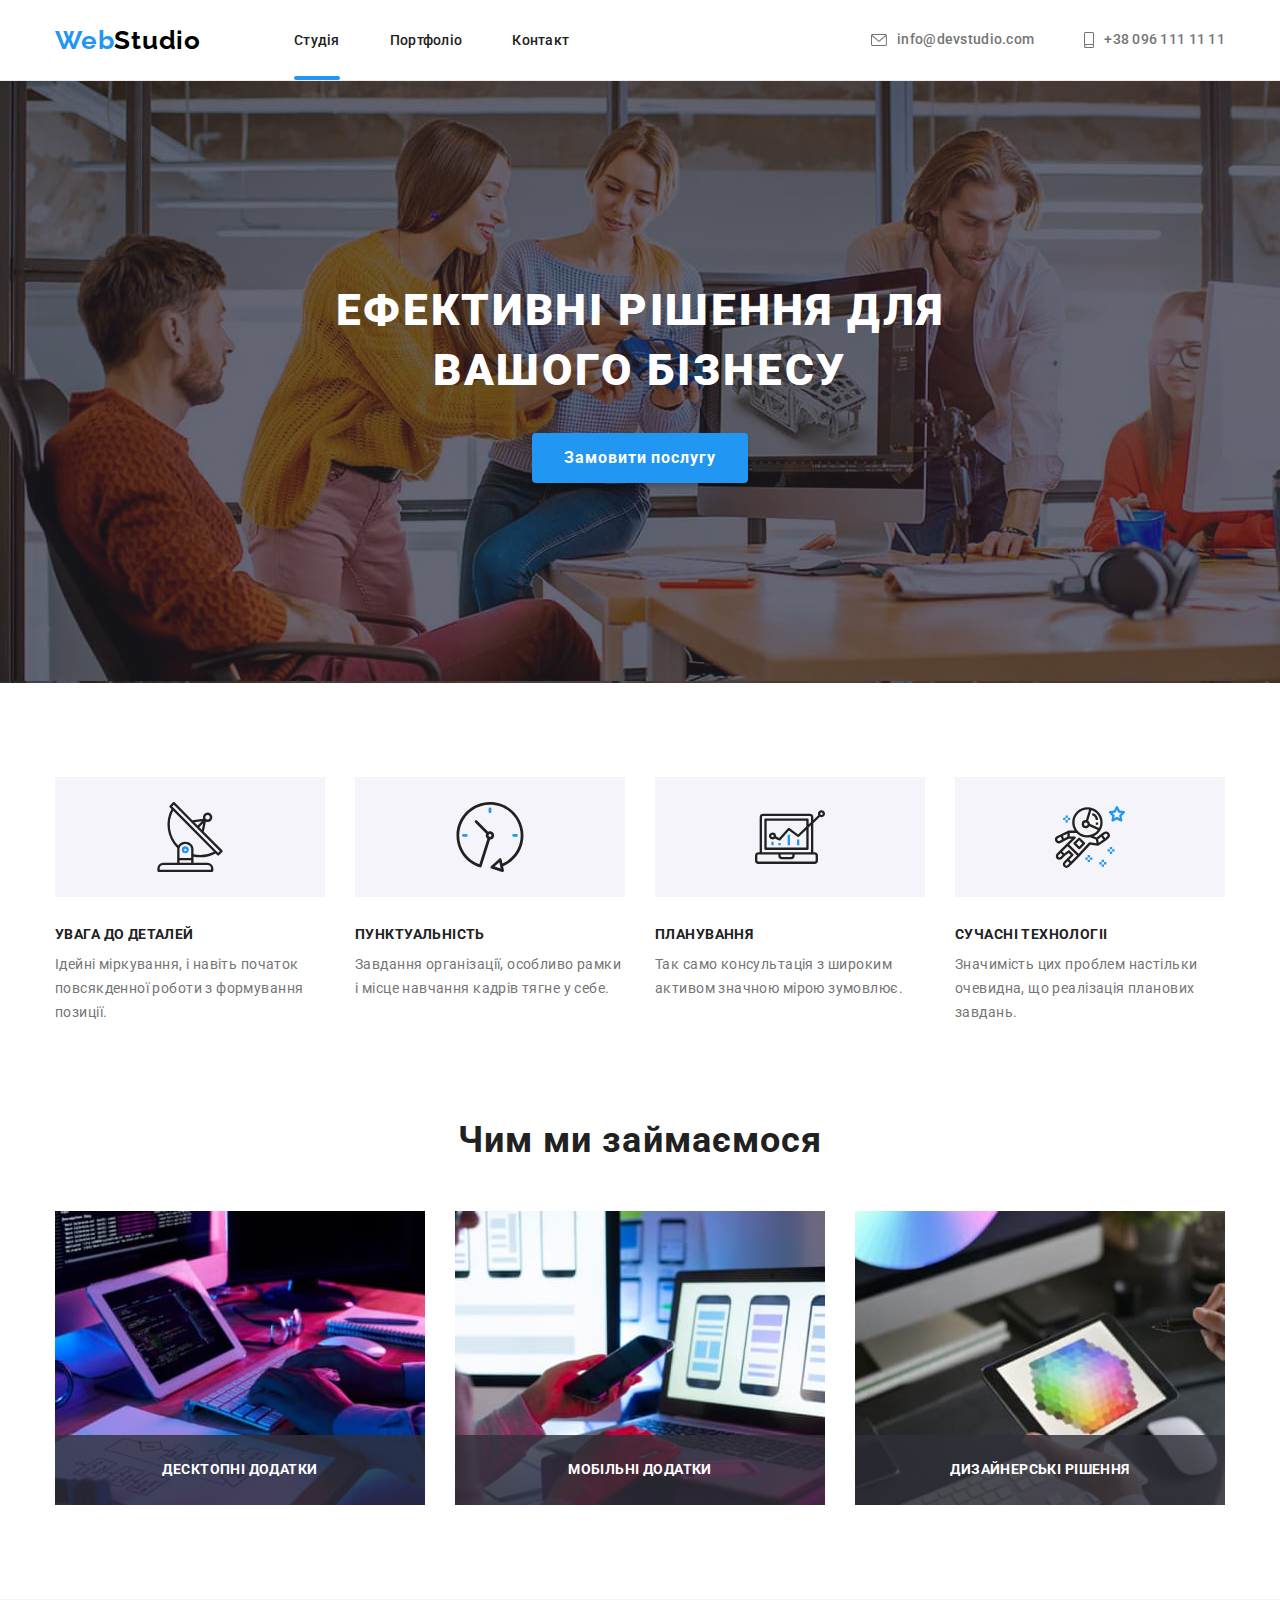
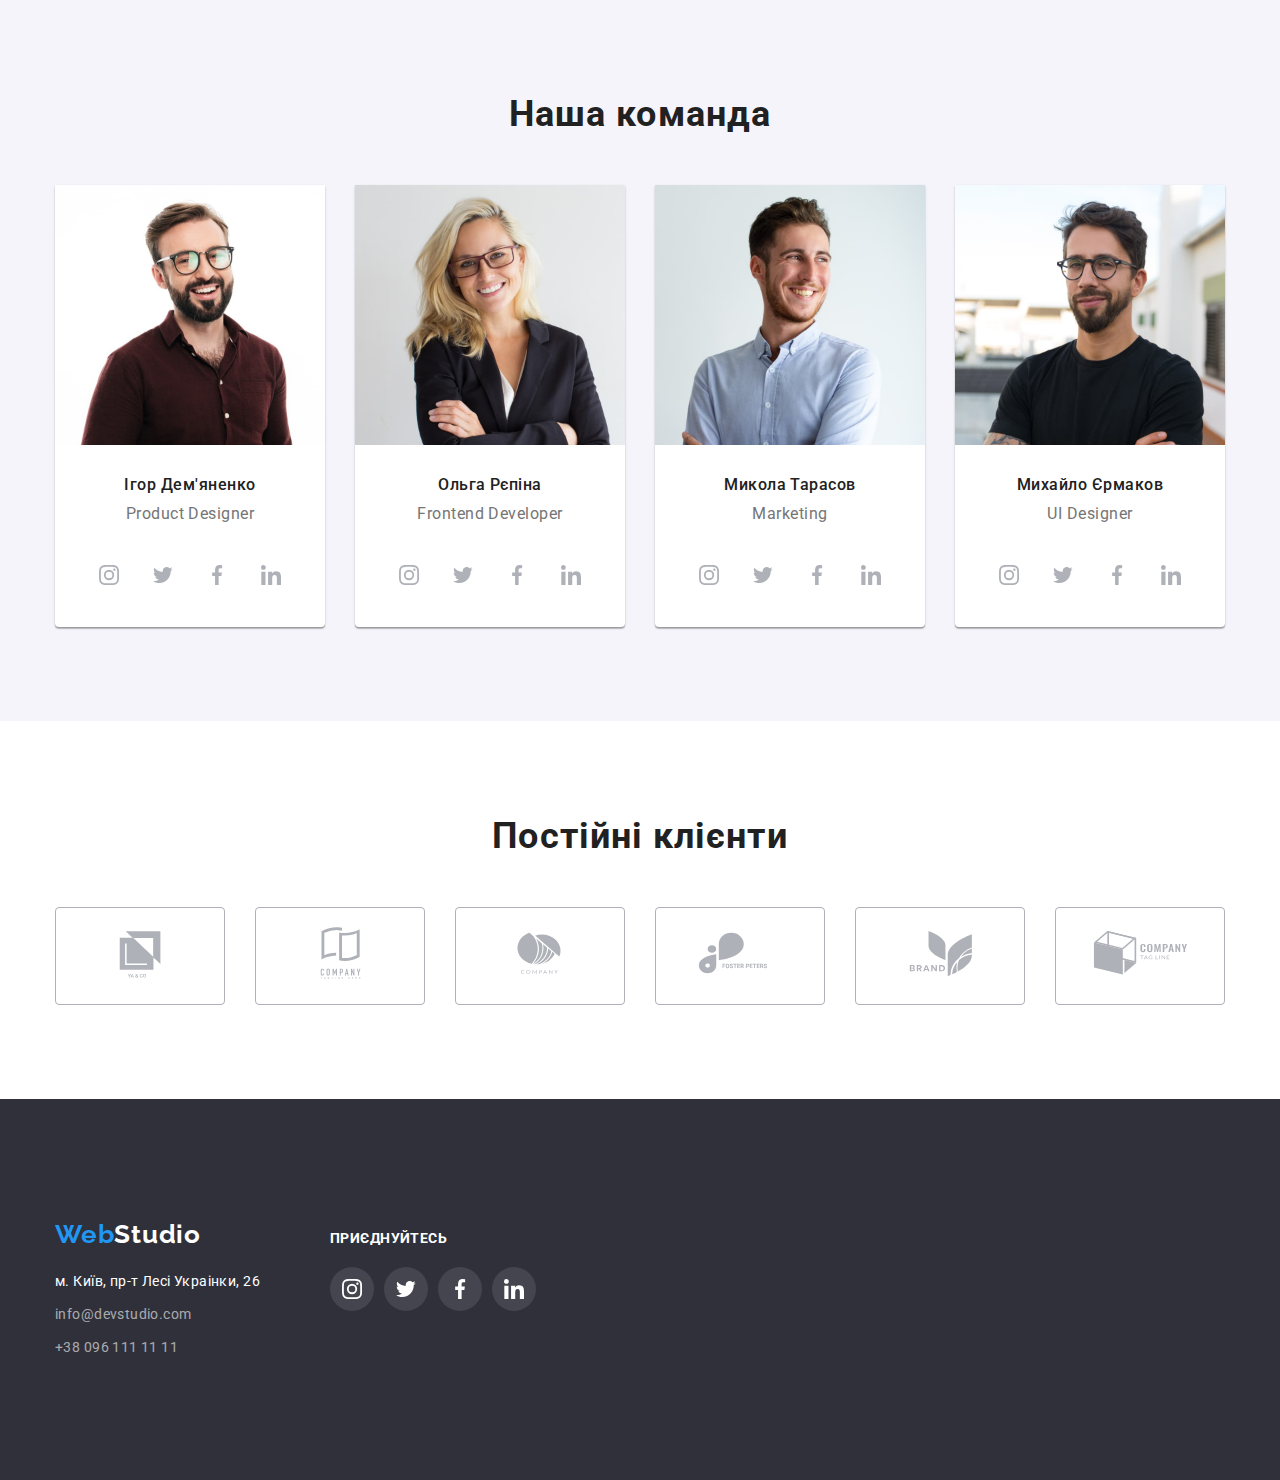
==== index.html @ 495e09e0 "Initial commit" ====
<!DOCTYPE html>
<html lang="uk">
  <head>
    <meta charset="UTF-8" />
    <meta http-equiv="X-UA-Compatible" content="IE=edge" />
    <meta name="viewport" content="width=device-width, initial-scale=1.0" />
    <title>WebStudio</title>
    <link rel="preconnect" href="https://fonts.gstatic.com" crossorigin />
    <link
      href="https://fonts.googleapis.com/css2?family=Raleway:wght@700&family=Roboto:wght@400;500;700;900&display=swap"
      rel="stylesheet"
    />

    <link
      rel="stylesheet"
      href="https://cdnjs.cloudflare.com/ajax/libs/modern-normalize/1.1.0/modern-normalize.min.css"
    />

    <link rel="stylesheet" href="./css/styles.css" />
  </head>
  <body>
    <header class="page-header">
      <div class="container">
        <nav class="nav">
          <a class="link-logo" href="./index.html"
            ><span class="logo-header">Web</span>Studio</a
          >

          <!-- Навігація на інші сторінки -->

          <ul class="site-nav">
            <li>
              <a class="link accent" href="./index.html">Студія</a>
            </li>
            <li>
              <a class="link" href="./portfolio.html">Портфоліо</a>
            </li>
            <li><a class="link" href="#">Контакт</a></li>
          </ul>
        </nav>
        <ul class="address">
          <li>
            <a class="contact" href="mailto:info@devstudio.com"
              ><svg class="icon-envelope">
                <use href="./images/icons.svg#envelope"></use>
              </svg>
              info@devstudio.com</a
            >
          </li>
          <li>
            <a class="contact" href="tel:+380961111111"
              ><svg class="icon-smartphone">
                <use href="./images/icons.svg#smartphone"></use></svg
              >+38 096 111 11 11</a
            >
          </li>
        </ul>
      </div>
    </header>

    <main>
      <section class="section-hero">
        <div class="container">
          <h1 class="hero-title">Ефективні рішення для вашого бізнесу</h1>
          <button data-modal-open type="button" class="button-primary">
            Замовити послугу
          </button>
        </div>
      </section>

      <section class="section features">
        <div class="container">
          <h2 class="visually-hidden">наші переваги</h2>
          <ul class="features">
            <li class="feature-list">
              <h3 class="caption">Увага до деталей</h3>
              <p class="text-hero">
                Ідейні міркування, і навіть початок повсякденної роботи з
                формування позиції.
              </p>
            </li>

            <li class="feature-list">
              <h3 class="caption">Пунктуальність</h3>
              <p class="text-hero">
                Завдання організації, особливо рамки і місце навчання кадрів
                тягне у себе.
              </p>
            </li>

            <li class="feature-list">
              <h3 class="caption">Планування</h3>
              <p class="text-hero">
                Так само консультація з широким активом значною мірою зумовлює.
              </p>
            </li>

            <li class="feature-list">
              <h3 class="caption">Сучасні технологіі</h3>
              <p class="text-hero">
                Значимість цих проблем настільки очевидна, що реалізація
                планових завдань.
              </p>
            </li>
          </ul>
        </div>
      </section>

      <section class="section">
        <div class="container">
          <h2 class="section-tittle">Чим ми займаємося</h2>
          <ul class="fuature-box">
            <li class="feature-card">
              <img
                class="box"
                src="./images/box1.jpg"
                alt="Робота за комютером"
                width="370"
              />
              <div class="label-box">
                <h3 class="label">десктопні додатки</h3>
              </div>
            </li>
            <li class="feature-card">
              <img
                class="box"
                src="./images/box2.jpg"
                alt="Робота за допомогою телефону"
                width="370"
              />
              <div class="label-box">
                <h3 class="label">мобільні додатки</h3>
              </div>
            </li>
            <li class="feature-card">
              <img
                class="box"
                src="./images/box3.jpg"
                alt="Робота на планшеті"
                width="370"
              />
              <div class="label-box">
                <h3 class="label">дизайнерські рішення</h3>
              </div>
            </li>
          </ul>
        </div>
      </section>

      <section class="section team">
        <div class="container">
          <h2 class="section-tittle">Наша команда</h2>

          <ul class="team-list">
            <li class="team-card">
              <img
                class="team-img"
                src="./images/img1.jpg"
                alt="Усміхнений чоловік в окулярах"
                width="270"
              />

              <h3 class="team-name">Ігор Дем'яненко</h3>
              <p class="team-text">Product Designer</p>
              <ul class="social-links">
                <li class="link-team">
                  <a class="personal-link" href="#"
                    ><svg class="personal-link-icon">
                      <use href="./images/icons.svg#instagram"></use></svg
                  ></a>
                </li>
                <li class="link-team">
                  <a class="personal-link" href="#"
                    ><svg class="personal-link-icon">
                      <use href="./images/icons.svg#twitter"></use></svg
                  ></a>
                </li>
                <li class="link-team">
                  <a class="personal-link" href="#"
                    ><svg class="personal-link-icon">
                      <use href="./images/icons.svg#facebook"></use></svg
                  ></a>
                </li>
                <li class="link-team">
                  <a class="personal-link" href="#"
                    ><svg class="personal-link-icon">
                      <use href="./images/icons.svg#linkedin"></use></svg
                  ></a>
                </li>
              </ul>
            </li>

            <li class="team-card">
              <img
                class="team-img"
                src="./images/img2.jpg"
                alt="Жінка в окулярах"
                width="270"
              />

              <h3 class="team-name">Ольга Рєпіна</h3>
              <p class="team-text">Frontend Developer</p>
              <ul class="social-links">
                <li class="link-team">
                  <a class="personal-link" href="#"
                    ><svg class="personal-link-icon">
                      <use href="./images/icons.svg#instagram"></use></svg
                  ></a>
                </li>
                <li class="link-team">
                  <a class="personal-link" href="#"
                    ><svg class="personal-link-icon">
                      <use href="./images/icons.svg#twitter"></use></svg
                  ></a>
                </li>
                <li class="link-team">
                  <a class="personal-link" href="#"
                    ><svg class="personal-link-icon">
                      <use href="./images/icons.svg#facebook"></use></svg
                  ></a>
                </li>
                <li class="link-team">
                  <a class="personal-link" href="#"
                    ><svg class="personal-link-icon">
                      <use href="./images/icons.svg#linkedin"></use></svg
                  ></a>
                </li>
              </ul>
            </li>

            <li class="team-card">
              <img
                class="team-img"
                src="./images/img3.jpg"
                alt="Усміхнений чоловік"
                width="270"
              />

              <h3 class="team-name">Микола Тарасов</h3>
              <p class="team-text">Marketing</p>
              <ul class="social-links">
                <li class="link-team">
                  <a class="personal-link" href="#"
                    ><svg class="personal-link-icon">
                      <use href="./images/icons.svg#instagram"></use></svg
                  ></a>
                </li>
                <li class="link-team">
                  <a class="personal-link" href="#"
                    ><svg class="personal-link-icon">
                      <use href="./images/icons.svg#twitter"></use></svg
                  ></a>
                </li>
                <li class="link-team">
                  <a class="personal-link" href="#"
                    ><svg class="personal-link-icon">
                      <use href="./images/icons.svg#facebook"></use></svg
                  ></a>
                </li>
                <li class="link-team">
                  <a class="personal-link" href="#"
                    ><svg class="personal-link-icon">
                      <use href="./images/icons.svg#linkedin"></use></svg
                  ></a>
                </li>
              </ul>
            </li>

            <li class="team-card">
              <img
                class="team-img"
                src="./images/img4.jpg"
                alt="Усміхнений чоловік в окулярах"
                width="270"
              />

              <h3 class="team-name">Михайло Єрмаков</h3>
              <p class="team-text">UI Designer</p>
              <ul class="social-links">
                <li class="link-team">
                  <a class="personal-link" href="#"
                    ><svg class="personal-link-icon">
                      <use href="./images/icons.svg#instagram"></use></svg
                  ></a>
                </li>
                <li class="link-team">
                  <a class="personal-link" href="#"
                    ><svg class="personal-link-icon">
                      <use href="./images/icons.svg#twitter"></use></svg
                  ></a>
                </li>
                <li class="link-team">
                  <a class="personal-link" href="#"
                    ><svg class="personal-link-icon">
                      <use href="./images/icons.svg#facebook"></use></svg
                  ></a>
                </li>
                <li class="link-team">
                  <a class="personal-link" href="#"
                    ><svg class="personal-link-icon">
                      <use href="./images/icons.svg#linkedin"></use></svg
                  ></a>
                </li>
              </ul>
            </li>
          </ul>
        </div>
      </section>
      <section class="section">
        <div class="container">
          <h2 class="section-tittle">Постійні клієнти</h2>
          <ul class="section-logotype">
            <li class="logo-clients">
              <a class="link-clients" href="#">
                <svg class="logotype">
                  <use href="./images/icons.svg#logo1"></use>
                </svg>
              </a>
            </li>
            <li class="logo-clients">
              <a class="link-clients" href="#">
                <svg class="logotype">
                  <use href="./images/icons.svg#logo2"></use>
                </svg>
              </a>
            </li>
            <li class="logo-clients">
              <a class="link-clients" href="#">
                <svg class="logotype">
                  <use href="./images/icons.svg#logo3"></use>
                </svg>
              </a>
            </li>
            <li class="logo-clients">
              <a class="link-clients" href="#">
                <svg class="logotype">
                  <use href="./images/icons.svg#logo4"></use>
                </svg>
              </a>
            </li>
            <li class="logo-clients">
              <a class="link-clients" href="#">
                <svg class="logotype">
                  <use href="./images/icons.svg#logo5"></use>
                </svg>
              </a>
            </li>
            <li class="logo-clients">
              <a class="link-clients" href="#">
                <svg class="logotype">
                  <use href="./images/icons.svg#logo6"></use>
                </svg>
              </a>
            </li>
          </ul>
        </div>
      </section>
    </main>

    <footer class="footer">
      <div class="container footer">
        <div class="logo-contact">
          <a class="logo" href="./index.html"
            ><span class="logo-footer">Web</span>Studio</a
          >

          <ul class="address-contact-footer">
            <li>
              <a
                class="address-footer"
                href="https://goo.gl/maps/CPtrU1FHBa2aNyZL9"
                target=" _blank"
                rel="noopener noreferrer
                            nofollow"
                >м. Київ, пр-т Лесі Украінки, 26</a
              >
            </li>
            <li>
              <a class="contact-footer" href="mailto:info@devstudio.com"
                >info@devstudio.com</a
              >
            </li>
            <li>
              <a class="contact-footer" href="tel:+380961111111"
                >+38 096 111 11 11</a
              >
            </li>
          </ul>
        </div>

        <div class="networks-footer">
          <h2 class="tittle-networks-footer">Приєднуйтесь</h2>
          <ul class="social-links-footer">
            <li class="link-icons">
              <a class="icon-footer" href="#"
                ><svg class="link-instagram">
                  <use href="./images/icons.svg#instagram"></use></svg
              ></a>
            </li>
            <li class="link-icons">
              <a class="icon-footer" href="#"
                ><svg class="link-twitter">
                  <use href="./images/icons.svg#twitter"></use></svg
              ></a>
            </li>
            <li class="link-icons">
              <a class="icon-footer" href="#"
                ><svg class="link-facebook">
                  <use href="./images/icons.svg#facebook"></use></svg
              ></a>
            </li>
            <li class="link-icons">
              <a class="icon-footer" href="#"
                ><svg class="link-linkedin">
                  <use href="./images/icons.svg#linkedin"></use></svg
              ></a>
            </li>
          </ul>
        </div>
      </div>
    </footer>

    <div class="backdrop is-hidden" data-modal>
      <div class="modal">
        <button data-modal-close type="button" class="close-button">
          <svg class="icon-close">
            <use href="./images/icons.svg#icon-close"></use>
          </svg>
        </button>
      </div>
    </div>
    <script src="./js/modal.js"></script>
  </body>
</html>
---- css/styles.css ----
/*загальні значення*/

:root {
    --background-color-hero: #2F303A;
    --background-color-first: #FFFFFF;
    --background-color-second: #F5F5F5;
    --background-color-third: #F5F4FA;
    --color-borders: #ECECEC;
    --color-brand: #2196F3;
    --color-logo-second: #000000;
    --color-primary: #212121;
    --color-secondary: #757575;
    --color-accent: #188CE8;
    --card-set-gap: 30px;
    --color-links: #AFB1B8;
    --transition-timing-function: cubic-bezier(0.4, 0, 0.2, 1);
}

html {
    box-sizing: border-box;
}

*,
*::before,
*::after {
    box-sizing: inherit;
}

body {
    color: var(--color-primary);
    font-family: 'Roboto', sans-serif;
    background-color: var(--background-color-first);

}

.container {
    width: 1200px;
    padding-left: 15px;
    padding-right: 15px;
    margin-left: auto;
    margin-right: auto;
}

h1,
h2,
h3,
h4,
h5,
h6,
p,
ul {
    margin: 0;
    padding: 0;
    list-style: none;
}

a {
    text-decoration: none;
}

.section {
    padding-top: 94px;
    padding-bottom: 94px;
}

img {
    display: block;
    max-width: 100%;

}


/*header*/
/*Логотип header*/
.link-logo,
.logo-header {
    display: flex;
    vertical-align: middle;
    align-items: center;
    color: var(--color-logo-second);
    font-family: 'Raleway', sans-serif;
    font-weight: 700;
    font-size: 26px;
    line-height: 1.19;
    letter-spacing: 0.03em;
    transition-property: color;
    transition-duration: 250ms;
    transition-timing-function: cubic-bezier(0.4, 0, 0.2, 1);
}

.logo-header {
    color: var(--color-brand);
    font-family: 'Raleway', sans-serif;
}

.link-logo:hover,
.link-logo:focus {
    color: var(--color-logo-second);
    
}

.logo-header:hover,
.logo-header:focus {
    color: var(--color-brand);
}

/*Навігація*/
.nav {
    display: flex;
    
}

.site-nav .link {
    color: var(--color-primary);
    font-weight: 500;
    font-size: 14px;
    line-height: 1.14;
    letter-spacing: 0.02em;
    padding-top: 32px;
    padding-bottom: 32px;

    transition-property: color;
    transition-duration: 250ms;
    transition-timing-function: var(--transition-timing-function);
}

.link:hover,
.link:focus {
    color: var(--color-brand);
    
}

.site-nav {
    display: flex;

    margin-left: 93px;
    align-items: center;
   
}

.site-nav li {

    margin-right: 50px;
}

.site-nav li:last-child {
    margin-right: 0;
}

.link{
    position: relative;
}

.link.accent::after{
    position: absolute;

    content: '';
    width: 100%;
    height: 4px;
    background-color: var(--color-brand);
    border-radius: 2px;
    left: 0;
    bottom: 0;
    opacity: 1;
}







/*Контакти*/

.contact {
    display: flex;
    color: var(--color-secondary);
    font-weight: 500;
    font-size: 14px;
    line-height: 1.14;
    letter-spacing: 0.02em;
    padding-top: 32px;
    padding-bottom: 32px;
    align-items: center;

    transition-property: color;
    transition-duration: 250ms;
    transition-timing-function: var(--transition-timing-function);
    
}

.contact:hover,
.contact:focus {
    color: var(--color-brand);
}

.address {
    display: flex;
    margin-left: auto;

}

.address li {
    margin-right: 50px;
}

.address li:last-child {
    margin-right: 0;
}

.page-header>.container {
    display: flex;
}

header {
    border-bottom: 1px solid #ECECEC;
}

.icon-envelope{
width: 16px;
height: 12px;
margin-right: 10px;
fill: currentColor;
}


.icon-smartphone{
    width: 10px;
    height: 16px;
    margin-right: 10px;
    fill: currentColor;
}


/*секція Hero*/
.section-hero {
    padding-top: 200px;
    padding-bottom: 200px;
    background-color: var(--background-color-hero);
    text-align: center;
    max-width: 1600px;
    background-image:linear-gradient(to right,
            rgba(47, 48, 58, 0.4),
            rgba(47, 48, 58, 0.4)),
        url('../images/hero.jpg');
    margin-right: auto;
    margin-left: auto;
    
}

.hero-title {
    color: var(--background-color-first);
    font-weight: 900;
    font-size: 44px;
    line-height: 1.36;
    letter-spacing: 0.06em;
    text-transform: uppercase;
    max-width: 696px;
    margin-right: auto;
    margin-left: auto;
    margin-bottom: 32px;
}

/*кнопкa*/
.button-primary {
    font-family: 'Roboto', sans-serif;
    color: var(--background-color-first);
    background-color: var(--color-brand);
    border-radius: 4px;
    border-style: none;
    box-shadow: 0px 4px 4px 0px #00000026;
    font-weight: 700;
    font-size: 16px;
    line-height: 1.88;
    letter-spacing: 0.06em;
    cursor: pointer;
    display: block;
    padding: 10px 32px;
    margin: auto;
    transition-property: background-color,  box-shadow;
    transition-duration: 250ms;
    transition-timing-function: var(--transition-timing-function);

}

.button-primary:hover,
.button-primary:focus {
    background-color: var(--color-accent);
}

/*Особливості features*/
.features {
    display: flex;
    padding-bottom: 0;
}

.features>.feature-list {
    flex-basis: calc(100% / 4 - var(--card-set-gap));
    margin-left: var(--card-set-gap);
}

ul.features {
    margin-left: calc(-1 * var(--card-set-gap));
}

.caption {
    margin-top: 0;
    margin-bottom: 10px;
    color: var(--color-primary);
    font-weight: 700;
    font-size: 14px;
    line-height: 1.14;
    letter-spacing: 0.03em;
    text-transform: uppercase;
}

.text-hero {
    margin-top: 0;
    margin-bottom: 0;
    color: var(--color-secondary);
    font-size: 14px;
    line-height: 1.71;
    letter-spacing: 0.03em;
}

/*<ul class="features">
<li class="feature-list">*/
.feature-list::before{
    display: block;

    margin-bottom: 30px;
    content: '';
    height: 120px;
    background-color: var(--background-color-third);
    background-size: auto;
    background-repeat: no-repeat;
    background-position: center;
}
.feature-list:nth-child(1):before{
    background-image: url(../images/antenna.svg);
}

.feature-list:nth-child(2):before{
    background-image: url(../images/clock.svg);
}
.feature-list:nth-child(3):before{
    background-image: url(../images/diagram.svg);
}
.feature-list:nth-child(4):before{
    background-image: url(../images/astronaut.svg);
 }
/*секція section-fuatures Чим ми займайємося*/
/* Заголоовок Чим ми займаємось та Наша команда*/
.section-tittle {
    margin-top: 0;
    margin-bottom: 50px;
    font-weight: 700;
    font-size: 36px;
    line-height: 1.17;
    text-align: center;
    letter-spacing: 0.03em;
}

.fuature-box {
    padding: 0;
    margin: 0;
    display: flex;
    margin-left: calc(-1 * var(--card-set-gap));
}

.fuature-box>.feature-card {
    flex-basis: calc(100% / 3 - var(--card-set-gap));
    margin-left: var(--card-set-gap);
}

.box{
    width: 100%;
    
    
}
.feature-card{
    position: relative;
}


.label-box{
    display: flex;
    align-items: center;
    justify-content: space-around;
    position: absolute;

    bottom: 0;
    width: 100%;
    height: 70px;
    background-color:  rgba(47, 48, 58, 0.8);
    text-align: center;
    

    
    
}

.label{
    display: inline-block;
    color: var(--background-color-first);
    font-weight: 700;
    font-size: 14px;
    line-height: 1.14;
    letter-spacing: 0.03em;
    text-transform: uppercase;
    
}

/*секція section-team Наша команда*/
.team-list {
    padding: 0;
    margin: 0;
    display: flex;

    margin-left: calc(-1 *var(--card-set-gap));
    margin-top: calc(-1 *var(--card-set-gap));
}

.team-list>.team-card {
    flex-basis: calc(100% / 4 - var(--card-set-gap));
    margin-left: var(--card-set-gap);
    margin-top: var(--card-set-gap);
}

.section.team {
    background-color: var(--background-color-third);

}

.team-card {
    background-color: var(--background-color-first);
    box-shadow: 0px 1px 3px rgba(0, 0, 0, 0.12), 0px 1px 1px rgba(0, 0, 0, 0.14), 0px 2px 1px rgba(0, 0, 0, 0.2);
    border-radius: 0px 0px 4px 4px;
    align-items: flex-start;
    text-align: center;
}



.team-img {
    margin-top: 0;
    margin-bottom: 30px;
    width: auto;
}

.team-name {
    font-weight: 500;
    font-size: 16px;
    line-height: 1.19;
    letter-spacing: 0.03em;
    margin-top: 0;
    margin-bottom: 10px;
}

.team-text {
    color: var(--color-secondary);
    font-size: 16px;
    line-height: 1.19;
    letter-spacing: 0.03em;
    margin-top: 0;
    margin-bottom: 30px;
}
/*-------------*/

.social-links{
    display: flex;

    margin-bottom: 30px;
    
    justify-content: center;
}
.link-team{
    margin-right: 10px;
}

.link-team:last-child{
    margin-right: 0px;
}

.personal-link{
    width: 44px;
    height: 44px;
    display: block;
    border-radius: 50%;
    padding: 12px;
    text-align: center;
    color: var(--color-links);

    transition-property: background-color, color;
    transition-duration: 250ms;
    transition-timing-function: var(--transition-timing-function);
}

.personal-link-icon{
    width: 20px;
    height: 20px;
    fill: currentColor;
}
.personal-link:hover,
.personal-link:focus{
    background-color: var(--color-brand);
    color: var(--background-color-first);

}


/*---------------*/

.logotype{
    width:106px;
    height:60px;
    fill: currentColor;
    
}
.link-clients{
    display: block;

    padding: 16px 32px;
    border: 1px solid #AFB1B8;
    border-radius: 4px;
    color: var(--color-links);
    transition-property: border, color;
    transition-duration: 250ms;
    transition-timing-function: var(--transition-timing-function);
}
    
    

.section-logotype{
    
    display: flex;
    margin: 0;
    padding: 0;
    margin-left: calc(-1 * var(--card-set-gap));
    margin-top: calc(-1 * var(--card-set-gap));
}

.section-logotype > .logo-clients {
    width: calc( 100% / 6 - var(--card-set-gap));
    margin-left: var(--card-set-gap);
    margin-top: var(--card-set-gap);
}


.link-clients:hover,
.link-clients:focus{
    color: var(--color-brand);
    border-color: var(--color-brand);

}


/*footer*/
.footer {
    background-color: var(--background-color-hero);
    padding-top: 60px;
    padding-bottom: 60px;
}

/*Логотип footer*/
.logo {
    display: inline-block;
    padding-top: 0;
    padding-bottom: 0;
    color: var(--background-color-first);
    font-family: 'Raleway', sans-serif;
    font-weight: 700;
    font-size: 26px;
    line-height: 1.19;
    letter-spacing: 0.03em;
    margin-top: 0;
    margin-bottom: 20px;

    transition-property: color;
    transition-duration: 250ms;
    transition-timing-function: var(--transition-timing-function);
}

.logo-footer {
    color: var(--color-brand);
    font-family: 'Raleway', sans-serif;
}



.logo:hover,
.logo:focus {
    color: var(--background-color-first);
}

.logo-footer:hover,
.logo-footer:focus {
    color: var(--color-brand);
}

.address-footer {
    color: var(--background-color-first);
    font-size: 14px;
    line-height: 1.71;
    letter-spacing: 0.03em;
    transition-property: color;
    transition-duration: 250ms;
    transition-timing-function: var(--transition-timing-function);

}

.contact-footer {
    font-size: 14px;
    line-height: 1.71;
    letter-spacing: 0.03em;
    color: rgba(255, 255, 255, 0.6);
    transition-property: color;
    transition-duration: 250ms;
    transition-timing-function: var(--transition-timing-function);
}


.address-footer:hover,
.address-footer:focus {
    color: var(--color-brand);
}

.contact-footer:hover,
.contact-footer:focus {
    color: var(--color-brand);
}

.address-contact-footer li {
    padding-bottom: 9px;

}

.address-contact-footer li:last-child {
    padding-bottom: 0px;
}

.tittle-networks-footer{
    margin-top: 0;
    margin-bottom: 20px;
    color: var(--background-color-first);
    font-weight: 700;
    font-size: 14px;
    line-height: 1.14;
    letter-spacing: 0.03em;
    text-transform: uppercase;
    display: inline-block;
    
}

.icon-footer{
    width: 44px;
    height: 44px;
    display: block;
    border-radius: 50%;
    border: none;
    padding: 12px;
    margin-right: 10px;
    text-align: center;
    background-color: rgba(255, 255, 255, 0.1);
}



.icon-footer svg{
    width: 20px;
    height: 20px;
    fill: var(--background-color-first);


}
.icon-footer:hover,
.icon-footer:focus{
    background-color: var(--color-brand);
    
}
.social-links-footer{
    display: flex;
}
.icon-footer {
    transition-property: background-color;
    transition-duration: 250ms;
    transition-timing-function: var(--transition-timing-function);
    

}

.logo-contact{
    display: block;
    margin-right: 70px;
}
.footer{
    display: flex;
    vertical-align: middle;
    align-items: baseline;
    
}

.networks-footer{
    display: block;
}
/*портфоліо проєкти*/


/*H1 */

.visually-hidden {
    position: absolute;
    color: rgba(0, 0, 0, 0);
    width: 1px;
    height: 1px;
    margin: -1px;
    border: 0;
    padding: 0;
    white-space: nowrap;
    clip-path: inset(100%);
    clip: rect(0 0 0 0);
    overflow: hidden;
}

.button-secondary {
    font-family: 'Roboto', sans-serif;
    background-color: var(--background-color-third);
    border-radius: 4px;
    border-style: none;
    font-weight: 500;
    font-size: 16px;
    line-height: 1.62;
    text-align: center;
    letter-spacing: 0.03em;
    cursor: pointer;
    display: inline-block;
    padding: 6px 22px;

    transition-property: background-color, color, box-shadow;
    transition-duration: 250ms;
    transition-timing-function: var(--transition-timing-function);
    
}

.button-secondary:hover,
.button-secondary:focus {
    color: var(--background-color-first);
    background-color: var(--color-brand);
    box-shadow: 0px 2px 2px 0px hsla(0, 0%, 0%, 0.12), 0px 1px 2px 0px hsla(0, 0%, 0%, 0.08), 0px 3px 1px 0px hsla(0, 0%, 0%, 0.1);

}

.filter {
    display: flex;
    justify-content: center;
    margin-bottom: 50px;
}

.filter li {
    margin-right: 8px;
    min-width: 73px;

}

.filter li:last-child {
    margin-right: 0;
}

/*Проєкти*/
.portfolio .section {
    padding-top: 94px;
}

.list-project {
    display: flex;

    flex-wrap: wrap;
    margin: 0;
    padding: 0;
    margin-left: calc(-1 * var(--card-set-gap));
    margin-top: calc(-1 * var(--card-set-gap));

    
}

.list-project > .flex-element {
    flex-basis: calc(100% / 3 - var(--card-set-gap));
    margin-left: var(--card-set-gap);
    margin-top: var(--card-set-gap);
}

.border-box {
    border-left: 1px solid #EEEEEE;
    border-right: 1px solid #EEEEEE;
    border-bottom: 1px solid #EEEEEE;
    padding: 20px 24px;
}
.img-project{
    width: 100%;
}
.list-project-subtitle {
    color: var(--color-primary);
    font-weight: 700;
    font-size: 18px;
    line-height: 2;
    letter-spacing: 0.06em;
    margin-bottom: 4px;

}

.text-project {
    color: var(--color-secondary);
    font-size: 16px;
    line-height: 1.88;
    letter-spacing: 0.03em;

}

.list-project-subtitle:hover,
.list-project-subtitle:focus {
    color: var(--color-primary);
}

.text-project:hover,
.text-project:focus {
    color: var(--color-secondary);
}


.link-project {
    text-decoration: none;

}



.flex-element:hover,
.flex-element:focus{
    box-shadow: 1px 4px 6px 0px hsla(0, 0%, 0%, 0.16), 0px 4px 4px 0px hsla(0, 0%, 0%, 0.06), 0px 1px 1px 0px hsla(0, 0%, 0%, 0.12);
}


.flex-element{
    position: relative;
    
}

.project-thumb{
    position: relative;
    overflow: hidden;
}

.project-thumb::before{
    display: block;
    position: absolute;

    content:'';
    width: 100%;
    height: 100%;
    background-color: rgba(33, 150, 243, 0);

    transition: transform 250ms var(--transition-timing-function), opacity 250ms var(--transition-timing-function);

    transform: translateY(100%);

    
}
.project-thumb:hover::before{
    background-color: rgba(33, 150, 243, 0.9);
    
}

.flex-element:hover .project-thumb::before {
    transform: translateY(0);
}


.project-overlay{
    display: inline-block;
    position: absolute;
    color:rgba(255, 255, 255, 1);
    font-weight: 400;
    font-size: 18px;
    line-height: 1.8;
    letter-spacing: 0.03em;
    width: 322px;
    top: 50%;
    left: 50%;
    margin-right: -50%;
    transform: translate(-50%, -50%);
    opacity: 0;
}

.project-thumb:hover .project-overlay{
    opacity: 1;
}



/* Модальне вікно*/


.backdrop{
    position: fixed;

    top: 0;
    left: 0;
    width: 100%;
    height: 100%;
    background-color: rgba(0, 0, 0, 0.2);

    opacity: 1;
    transition: opacity 250ms var(--transition-timing-function);
    
}

.backdrop.is-hidden {
    opacity: 0;
    pointer-events: none;
    visibility: hidden;
}

.modal{
    position: absolute; 

    width: 528px;
    height: 581px;
    
    top: 50%;
    left: 50%;
    background-color: var(--background-color-first);


    transform: translate(-50%, -50%) scale(1);
    opacity: 1;
    
    transition: opacity 250ms var(--transition-timing-function);
}

.backdrop.is-hidden .modal{
    transform: translate(-50%, -50%) scale(0.5);
    visibility: hidden;
    pointer-events: none;
    opacity: 0;
   
}
 
    .close-button{
        position: absolute;

        top: 8px;
        right: 8px;
        width: 30px;
        height: 30px;
        display: block;
        border-radius: 50%;
        border: 1px solid rgba(0, 0, 0, 0.1);
        background-color: transparent;
        padding: 12px;
        align-items: center;
        cursor: pointer;
        
     }

    .icon-close{
        position: absolute;

        width: 18px;
        height: 18px;
        fill: var(--color-logo-second);
        top: 50%;
        left: 50%;

        transform: translate(-50%, -50%);
     
    }
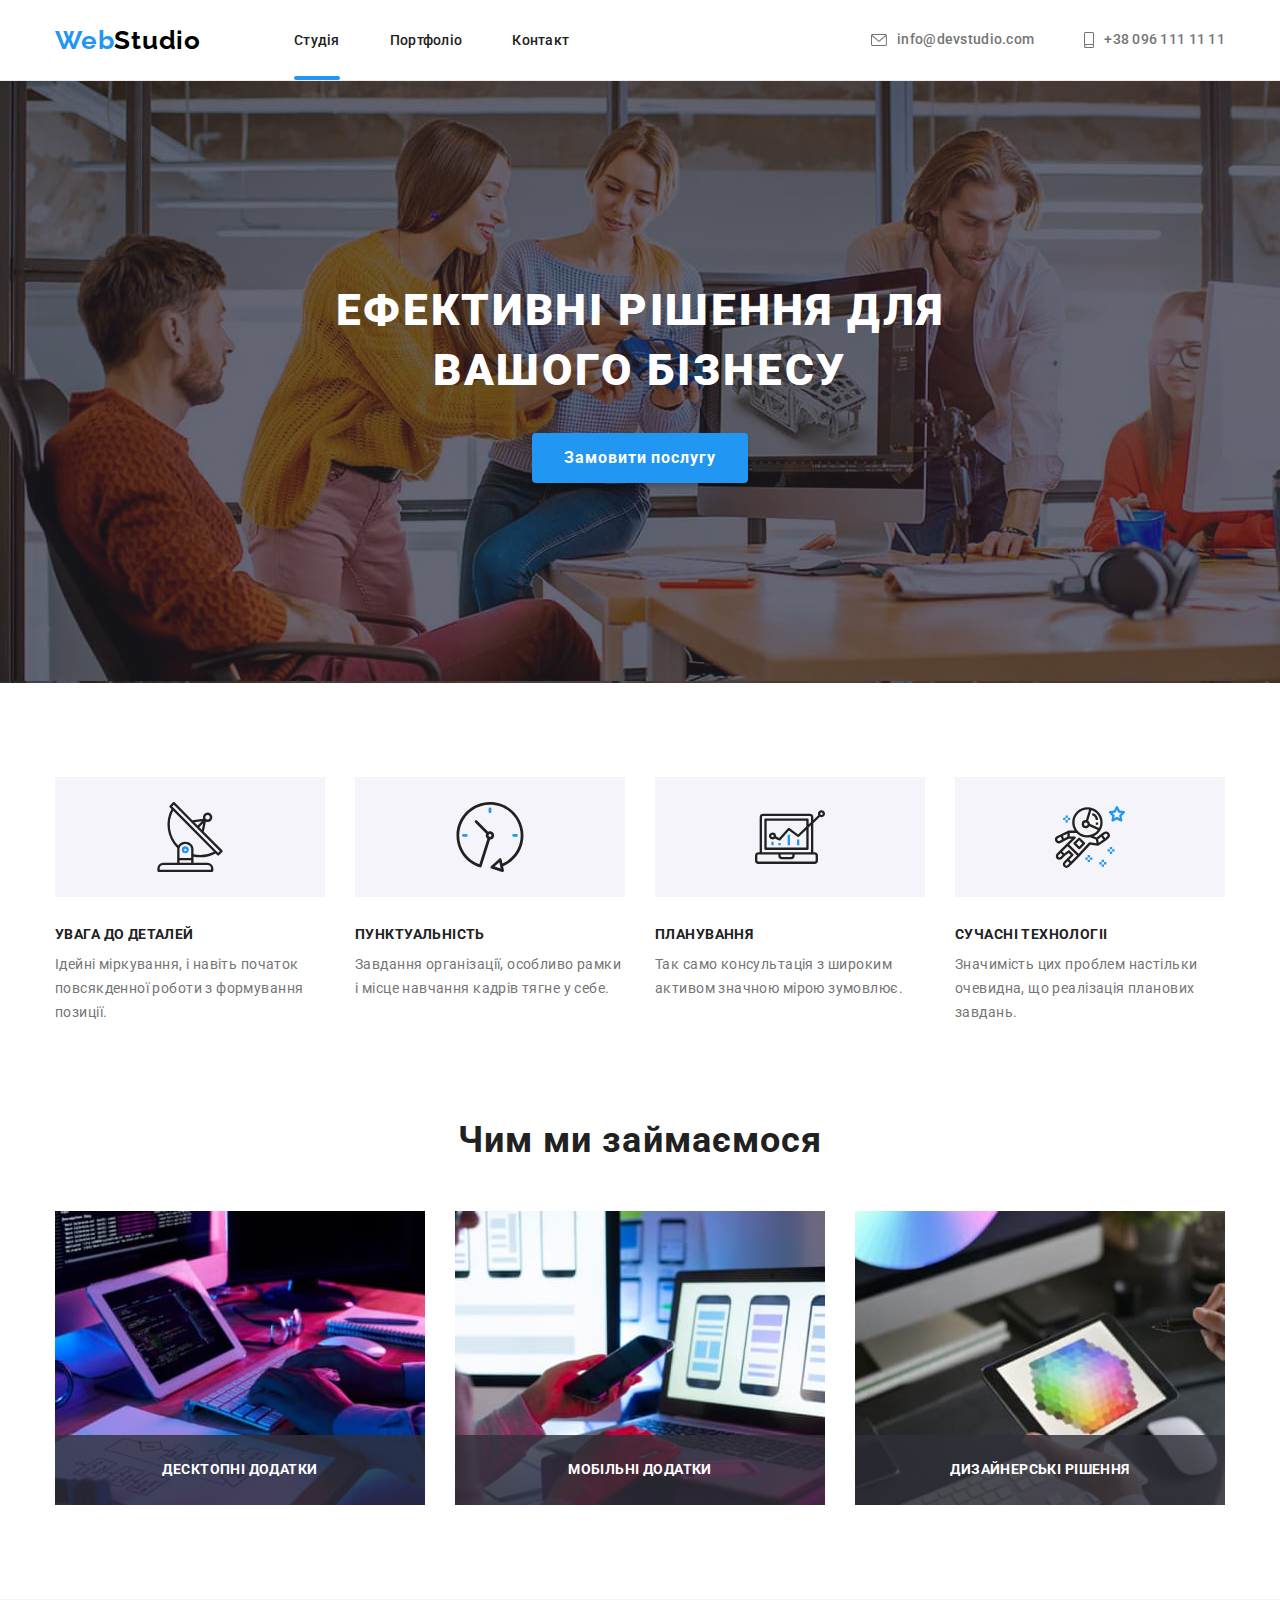
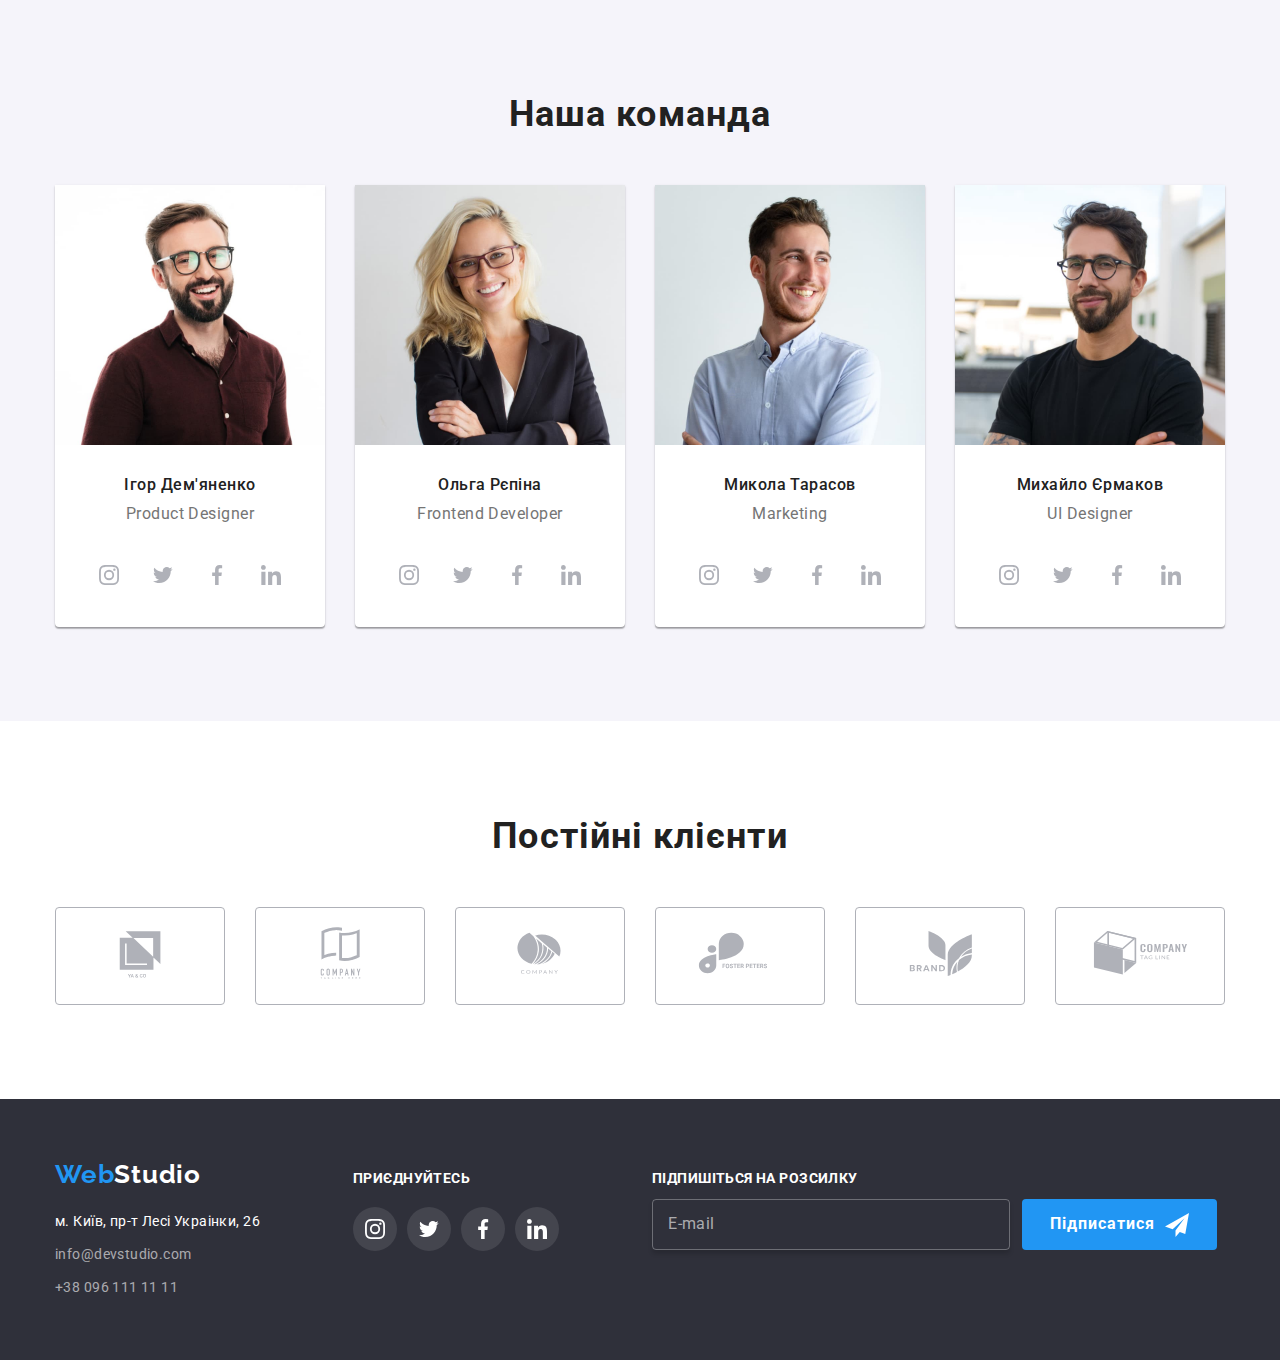
==== commit 0962c55c: "домашнє завдання 6" ====
--- a/index.html
+++ b/index.html
@@ -358,7 +358,7 @@
     </main>
 
     <footer class="footer">
-      <div class="container footer">
+      <div class="container footer-elements">
         <div class="logo-contact">
           <a class="logo" href="./index.html"
             ><span class="logo-footer">Web</span>Studio</a
@@ -417,16 +417,79 @@
             </li>
           </ul>
         </div>
+<div class="subscription">
+  <h2 class="subscribe-tittle">Підпишіться на розсилку</h2>
+ <div class="section-subscr">
+  <form class="footer-form">
+    
+    <label for="mail-subscrb"></label>
+      <input  class="mail-subscrb" type="email" name="mail-subscrb" id="mail-subscrb" placeholder="E-mail"/></form>
+      <button type="submit" class="subscribe-button">Підписатися<svg class="icon-send">
+        <use href="./images/icons.svg#icon-send"></use></svg
+    ></button>
+  </div>
+</div>
+
+
       </div>
     </footer>
+
+
+    
 
     <div class="backdrop is-hidden" data-modal>
       <div class="modal">
         <button data-modal-close type="button" class="close-button">
           <svg class="icon-close">
-            <use href="./images/icons.svg#icon-close"></use>
-          </svg>
+            <use href="./images/icons.svg#icon-close"></use></svg>
         </button>
+         <p class="modal-tittle">Залиште свої дані, ми вам передзвонимо</p>
+
+        <form class="modal-form form">
+          <div class="form-field">
+            <label class="text-label" for="name">
+              Ім'я</label>
+              <div class="input-section">
+              <input class="input-field" type="text" name="name" id="name" 
+              /><svg class="input-icon">
+                <use href="./images/icons.svg#icon-modal-person"></use></div>
+              </div>
+
+            <div class="form-field">
+            <label class="text-label" for="phone-number">
+              Телефон</label><div class="input-section">
+              <input class="input-field" type="tel" name="phone-number" id="phone-number" />
+              <svg class="input-icon">
+                <use href="./images/icons.svg#icon-phone-black-18dp-1"></use></div>
+              </div>
+
+            <div class="form-field">
+            <label class="text-label" for="mail">
+              Пошта</label><div class="input-section">
+              <input class="input-field" type="email" name="mail" id="mail" /><svg class="input-icon">
+                <use href="./images/icons.svg#icon-modal-mail"></use></div>
+            </div>
+
+            <div class="form-field textarea">
+            <label class="text-label" for="comment">
+              Коментар</label>
+              <textarea class="input-field" name="comment"  id="comment" placeholder="Введіть текст"></textarea>
+            </div>
+            </form>
+             
+            <div class="form-checkbox">
+            <input  class="checkbox" type="checkbox" name="policy" id="policy">
+            
+        <label class="policy" for="policy">Погоджуюся з розсилкою та приймаю <span><a href="#" class="policy-link">Умови договору</a></span></label>
+            </div>
+
+            <button type="submit" class="modal-submit-button">Відправити</button>
+          
+
+        
+
+
+
       </div>
     </div>
     <script src="./js/modal.js"></script>
--- a/css/styles.css
+++ b/css/styles.css
@@ -560,6 +560,8 @@
     background-color: var(--background-color-hero);
     padding-top: 60px;
     padding-bottom: 60px;
+    
+    
 }
 
 /*Логотип footer*/
@@ -598,6 +600,7 @@
     color: var(--color-brand);
 }
 
+
 .address-footer {
     color: var(--background-color-first);
     font-size: 14px;
@@ -659,9 +662,12 @@
     border-radius: 50%;
     border: none;
     padding: 12px;
-    margin-right: 10px;
     text-align: center;
     background-color: rgba(255, 255, 255, 0.1);
+
+    transition-property: background-color;
+    transition-duration: 250ms;
+    transition-timing-function: var(--transition-timing-function);
 }
 
 
@@ -680,29 +686,106 @@
 }
 .social-links-footer{
     display: flex;
-}
-.icon-footer {
-    transition-property: background-color;
-    transition-duration: 250ms;
-    transition-timing-function: var(--transition-timing-function);
-    
-
-}
+    gap:10px;
+}
+
 
 .logo-contact{
-    display: block;
-    margin-right: 70px;
-}
-.footer{
+    display: inline-block;
+    
+   
+}
+.footer-elements{
     display: flex;
     vertical-align: middle;
     align-items: baseline;
+    gap: 93px;
     
 }
 
 .networks-footer{
     display: block;
-}
+   
+
+}
+
+/*-------------------*/
+
+
+.subscribe-tittle{
+    margin-top: 0;
+    margin-bottom: 20px;
+    color: var(--background-color-first);
+    font-weight: 700;
+    font-size: 14px;
+    line-height: 1.14;
+    letter-spacing: 0.03em;
+    text-transform: uppercase;
+    display: inline-block;
+    margin-bottom: 12px;
+}
+
+.mail-subscrb{
+    display: flex;
+    border: 1px solid rgba(255, 255, 255, 0.3);
+    border-radius: 4px;
+    box-shadow: 0px 4px 4px 0px rgba(0, 0, 0, 0.15);
+    background-color: transparent;
+    padding: 15px;
+    width: 358px;
+    margin-right: 12px;
+    color:var(--background-color-first);}
+    
+
+.mail-subscrb::placeholder{
+    color: rgba(255, 255, 255, 0.6);
+    font-weight: 400;
+    font-size: 16px;
+    line-height: 1.25;
+    letter-spacing: 0.03em;
+}
+
+.subscribe-button{
+font-family:'Roboto', sans-serif;
+background-color: var(--color-brand);
+border-radius: 4px;
+border-style: none;
+color: var(--background-color-first);
+font-weight: 700;
+font-size: 16px;
+line-height: 1.87;
+text-align: center;
+letter-spacing: 0.06em;
+cursor: pointer;
+display: block;
+padding: 10px 28px;
+
+
+transition-property: background-color;
+transition-duration: 250ms;
+transition-timing-function: var(--transition-timing-function);
+}
+
+.icon-send{
+    fill: var(--background-color-first);
+    width: 24px;
+    height: 24px;
+    vertical-align: middle;
+    margin-left: 10px;
+}
+
+
+.subscribe-button:hover,
+.subscribe-button:focus{
+    background-color: var(--color-accent);
+}
+
+.section-subscr{
+    display: flex;
+    vertical-align: middle;
+}
+
+
 /*портфоліо проєкти*/
 
 
@@ -897,6 +980,8 @@
 
 
 
+
+
 /* Модальне вікно*/
 
 
@@ -945,7 +1030,7 @@
    
 }
  
-    .close-button{
+.close-button{
         position: absolute;
 
         top: 8px;
@@ -962,7 +1047,7 @@
         
      }
 
-    .icon-close{
+.icon-close{
         position: absolute;
 
         width: 18px;
@@ -974,3 +1059,211 @@
         transform: translate(-50%, -50%);
      
     }
+.icon-close:hover,
+.icon-close:focus{
+        fill:var(--color-brand);
+    }
+
+.modal-tittle{
+    
+    color: rgba(33, 33, 33, 1);
+    font-weight: 700;
+    font-size: 20px;
+    line-height: 1.15;
+    letter-spacing: 0.03em;
+    text-align: center;
+    margin-top: 40px
+}
+
+.modal-submit-button{
+    font-family: 'Roboto', sans-serif;
+    background-color: var(--color-brand);
+    box-shadow:  0px 4px 4px 0px rgba(0, 0, 0, 0.15);
+    border-radius: 4px;
+    border-style: none;
+    color: var(--background-color-first);
+    font-weight: 700;
+    font-size: 16px;
+    line-height: 1.87;
+    text-align: center;
+    letter-spacing: 0.06em;
+    cursor: pointer;
+    display: block;
+    padding: 10px 52px;
+    margin-right: auto;
+    margin-left: auto;
+    margin-bottom: 40px;
+    margin-top: 30px;
+    
+    
+    
+    
+
+    transition-property: background-color;
+    transition-duration: 250ms;
+    transition-timing-function: var(--transition-timing-function);
+}
+.modal-submit-button:hover,
+.modal-submit-button:focus{
+    background-color: var(--color-accent);
+}
+
+.form-field{
+    display: flex;
+    flex-direction: column;
+    margin-bottom: 10px;
+    
+}
+
+
+.form-field.textarea{
+    margin-bottom: 20px;
+}
+
+.form{
+    width: 448px;
+    margin-left: auto;
+    margin-right: auto;
+    margin-top: 12px;
+    
+}
+
+
+.text-label{
+    color: var(--color-secondary);
+    font-weight: 400;
+    font-size: 12px;
+    line-height: 1.17;
+    letter-spacing: 0.01em;
+    margin-bottom: 4px;
+}
+
+
+
+.input-field{
+    width: 100%;
+    border:  1px solid rgba(33, 33, 33, 0.2);
+    border-radius: 4px;
+    height: 40px;
+    display: inline-block;
+
+    transition-property: border, fill;
+    transition-duration: 250ms;
+    transition-timing-function: var(--transition-timing-function);
+    font: inherit;
+    padding-left: 42px;
+    outline: none;
+}
+
+
+
+.input-icon{
+    width: 18px;
+    height: 18px;
+    position: absolute;
+    display: inline-block;
+    top: 11px;
+    left: 12px;
+    fill: currentColor;
+} 
+
+.input-section{
+    position: relative;
+
+}
+.input-field:hover,
+.input-field:focus{
+    border-color: var(--color-brand);
+}
+
+
+.input-field:hover ~ .input-icon,
+.input-field:focus ~ .input-icon{
+   color:  var(--color-brand);
+
+}
+
+
+.textarea .input-field{
+    height: 120px;
+    padding-left: 16px;
+    padding-top: 12px;
+    
+    
+}
+
+
+
+.form-field textarea::placeholder{
+    color: rgba(117, 117, 117, 0.5);
+    font-weight: 400;
+    font-size: 12px;
+    line-height: 1.17;
+    letter-spacing: 0.01em;
+}
+/*---------------------------*/
+
+.checkbox{
+    -webkit-appearance: none;
+       -moz-appearance: none;
+            appearance: none;
+position: absolute;
+
+
+   
+}
+.form-checkbox{
+margin-left: 49px;
+}
+
+
+
+
+.policy::before{
+    content: '';
+    width: 16px;
+    height: 15px;
+    box-shadow:0px 4px 4px 0px rgba(0, 0, 0, 0.25);
+    border: 2px solid var(--color-primary);
+    border-radius: 4px;
+    display: inline-block;
+    margin-right: 7px;
+    vertical-align: middle;
+    
+}
+
+.checkbox:checked + .policy::before{
+    background-color: var(--color-brand);
+    border-color: var(--color-brand);
+    background-image: url(../images/icon-check.svg);
+    fill: var(--background-color-first);
+    background-size: contain;
+    background-origin: content-box;
+    background-repeat: no-repeat;
+    vertical-align: middle;
+
+    transition-property: background-origin;
+    transition-duration: 250ms;
+    transition-timing-function: var(--transition-timing-function);
+}
+
+
+
+.policy{
+    display: inline-block;
+    color: var(--color-secondary);
+    font-weight: 400;
+    font-size: 14px;
+    line-height: 1.71;
+    letter-spacing: 0.03em;
+    
+    
+    
+}
+
+.policy-link{
+    color: var(--color-brand);
+    text-decoration: underline;
+
+}
+/*---------------------------*/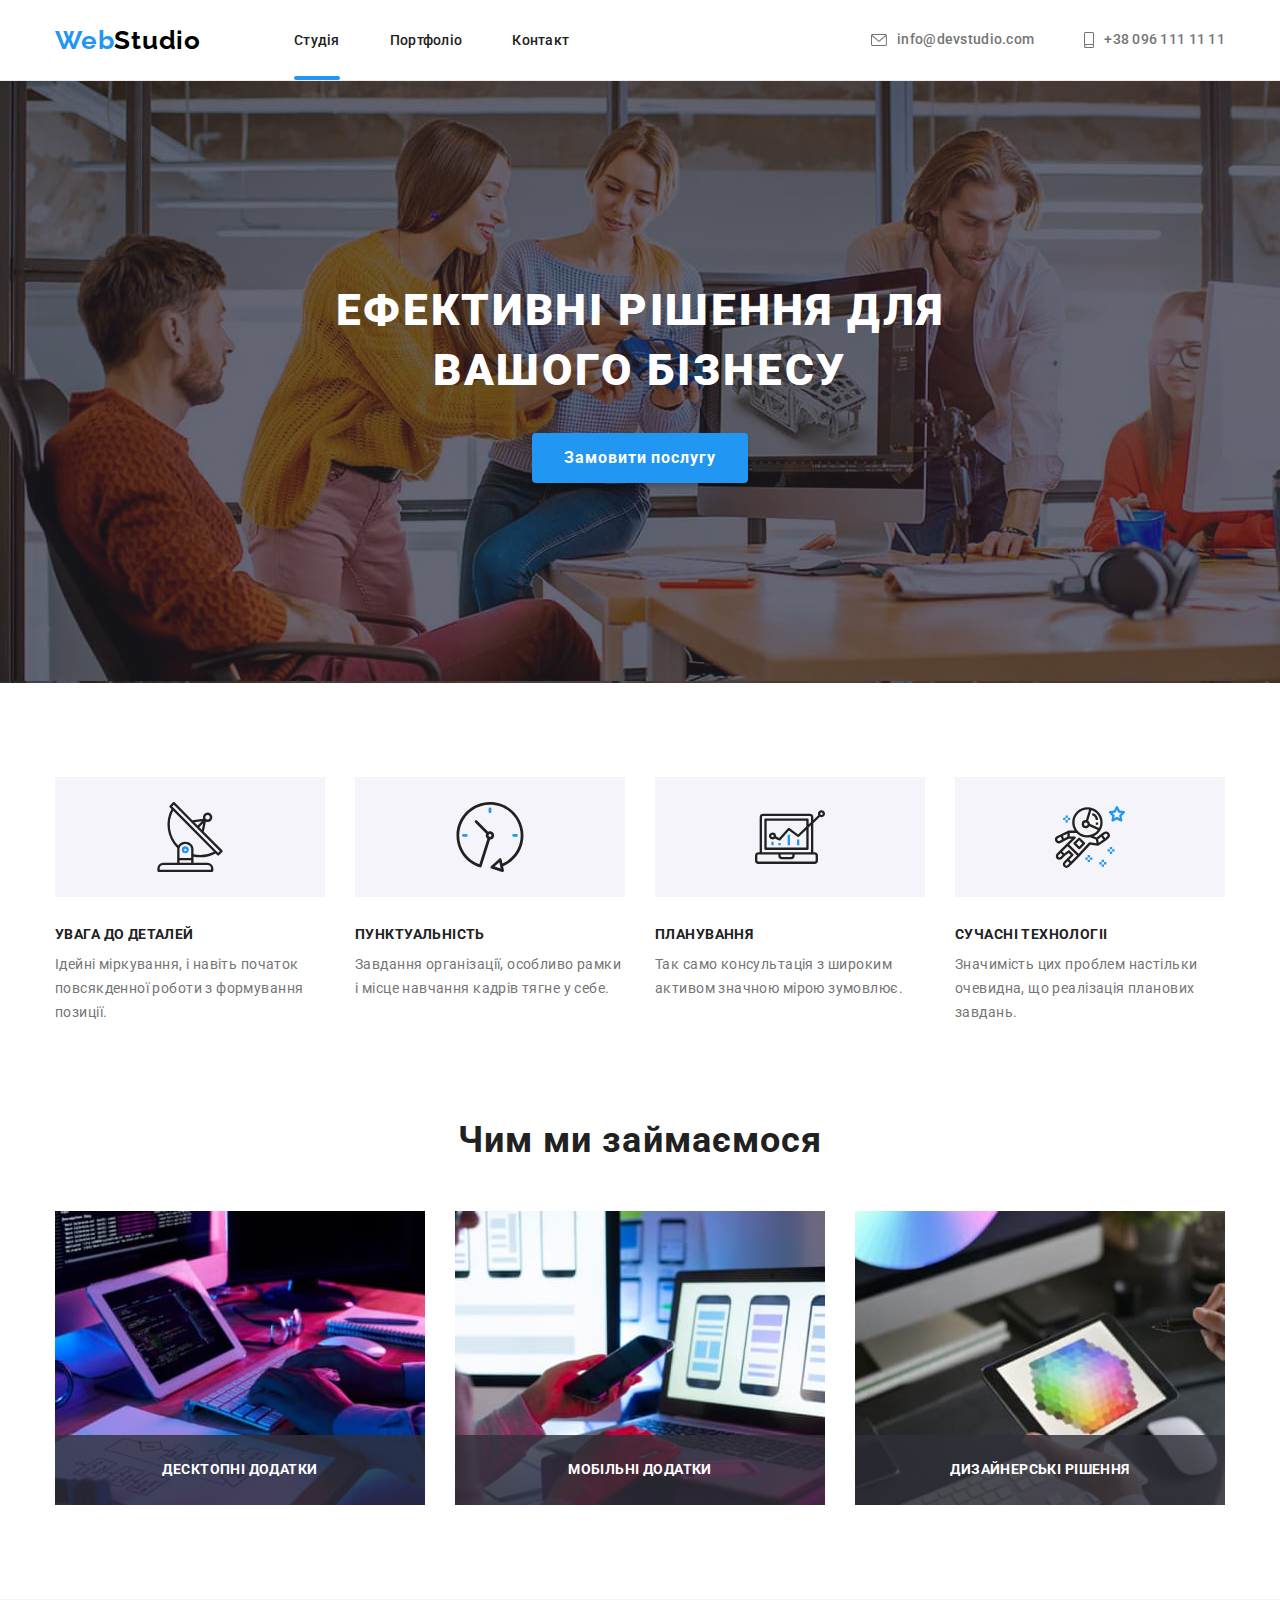
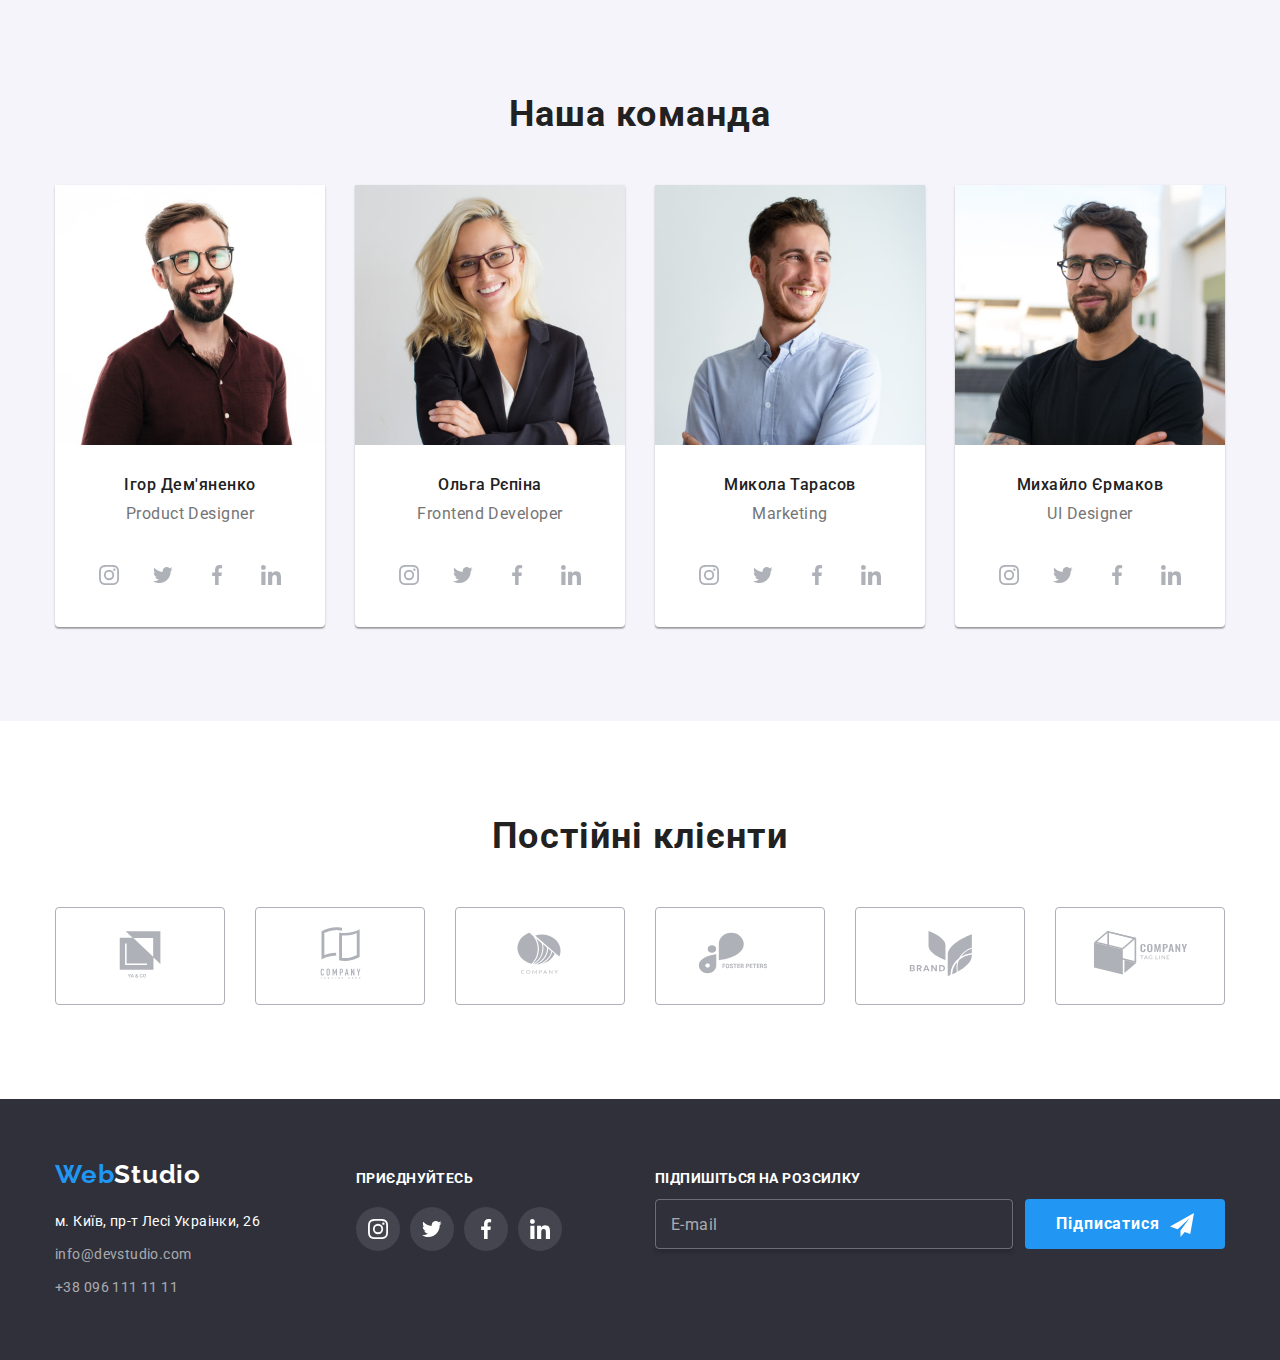
==== commit b5a12343: "Виправлення помилок ДЗ6" ====
--- a/index.html
+++ b/index.html
@@ -419,15 +419,15 @@
         </div>
 <div class="subscription">
   <h2 class="subscribe-tittle">Підпишіться на розсилку</h2>
- <div class="section-subscr">
+
   <form class="footer-form">
     
-    <label for="mail-subscrb"></label>
-      <input  class="mail-subscrb" type="email" name="mail-subscrb" id="mail-subscrb" placeholder="E-mail"/></form>
+    
+      <input  class="mail-subscrb" type="email" name="mail-subscrb" id="mail-subscrb" placeholder="E-mail"/>
       <button type="submit" class="subscribe-button">Підписатися<svg class="icon-send">
         <use href="./images/icons.svg#icon-send"></use></svg
-    ></button>
-  </div>
+    ></button></form>
+
 </div>
 
 
@@ -443,22 +443,22 @@
           <svg class="icon-close">
             <use href="./images/icons.svg#icon-close"></use></svg>
         </button>
+        
          <p class="modal-tittle">Залиште свої дані, ми вам передзвонимо</p>
 
-        <form class="modal-form form">
+        <form class="modal-form">
           <div class="form-field">
             <label class="text-label" for="name">
               Ім'я</label>
               <div class="input-section">
-              <input class="input-field" type="text" name="name" id="name" 
-              /><svg class="input-icon">
+              <input class="input-field" type="text" name="name" id="name"/><svg class="input-icon">
                 <use href="./images/icons.svg#icon-modal-person"></use></div>
               </div>
 
             <div class="form-field">
             <label class="text-label" for="phone-number">
               Телефон</label><div class="input-section">
-              <input class="input-field" type="tel" name="phone-number" id="phone-number" />
+              <input class="input-field" type="tel" name="phone-number" id="phone-number"/>
               <svg class="input-icon">
                 <use href="./images/icons.svg#icon-phone-black-18dp-1"></use></div>
               </div>
@@ -466,7 +466,7 @@
             <div class="form-field">
             <label class="text-label" for="mail">
               Пошта</label><div class="input-section">
-              <input class="input-field" type="email" name="mail" id="mail" /><svg class="input-icon">
+              <input class="input-field" type="email" name="mail" id="mail"/><svg class="input-icon">
                 <use href="./images/icons.svg#icon-modal-mail"></use></div>
             </div>
 
@@ -484,6 +484,7 @@
             </div>
 
             <button type="submit" class="modal-submit-button">Відправити</button>
+
           
 
         
@@ -492,6 +493,7 @@
 
       </div>
     </div>
+    
     <script src="./js/modal.js"></script>
   </body>
 </html>
--- a/css/styles.css
+++ b/css/styles.css
@@ -638,6 +638,12 @@
 
 }
 
+.address-contact-footer{
+    display: block;
+    width: 231px;
+    margin-right: 70px;
+}
+
 .address-contact-footer li:last-child {
     padding-bottom: 0px;
 }
@@ -699,18 +705,23 @@
     display: flex;
     vertical-align: middle;
     align-items: baseline;
-    gap: 93px;
+    
     
 }
 
 .networks-footer{
     display: block;
-   
-
+    width: 206px;
+    height: 80px;
+    
 }
 
 /*-------------------*/
-
+.subscription{
+    display: block;
+    margin-left: 93px;
+    width: 570px;
+}
 
 .subscribe-tittle{
     margin-top: 0;
@@ -733,7 +744,8 @@
     background-color: transparent;
     padding: 15px;
     width: 358px;
-    margin-right: 12px;
+    height: 50px;
+    
     color:var(--background-color-first);}
     
 
@@ -759,6 +771,8 @@
 cursor: pointer;
 display: block;
 padding: 10px 28px;
+width: 200px;
+height: 50px;
 
 
 transition-property: background-color;
@@ -780,9 +794,10 @@
     background-color: var(--color-accent);
 }
 
-.section-subscr{
+.footer-form{
     display: flex;
     vertical-align: middle;
+    gap: 12px;
 }
 
 
@@ -1010,6 +1025,7 @@
 
     width: 528px;
     height: 581px;
+    padding: 40px;
     
     top: 50%;
     left: 50%;
@@ -1072,7 +1088,8 @@
     line-height: 1.15;
     letter-spacing: 0.03em;
     text-align: center;
-    margin-top: 40px
+    padding-bottom: 12px;
+    
 }
 
 .modal-submit-button{
@@ -1092,13 +1109,7 @@
     padding: 10px 52px;
     margin-right: auto;
     margin-left: auto;
-    margin-bottom: 40px;
-    margin-top: 30px;
-    
-    
-    
-    
-
+    
     transition-property: background-color;
     transition-duration: 250ms;
     transition-timing-function: var(--transition-timing-function);
@@ -1114,18 +1125,12 @@
     margin-bottom: 10px;
     
 }
-
-
-.form-field.textarea{
+.form-field .textarea{
+    margin-bottom: 0;
+}
+
+.modal-form{
     margin-bottom: 20px;
-}
-
-.form{
-    width: 448px;
-    margin-left: auto;
-    margin-right: auto;
-    margin-top: 12px;
-    
 }
 
 
@@ -1188,8 +1193,7 @@
     height: 120px;
     padding-left: 16px;
     padding-top: 12px;
-    
-    
+    resize: none;
 }
 
 
@@ -1213,22 +1217,22 @@
    
 }
 .form-checkbox{
-margin-left: 49px;
-}
-
-
-
+    text-align: center;
+    margin-bottom: 30px;
+}
 
 .policy::before{
+    background-color: transparent;
     content: '';
     width: 16px;
     height: 15px;
-    box-shadow:0px 4px 4px 0px rgba(0, 0, 0, 0.25);
+    
     border: 2px solid var(--color-primary);
     border-radius: 4px;
     display: inline-block;
     margin-right: 7px;
     vertical-align: middle;
+    
     
 }
 
@@ -1266,4 +1270,5 @@
     text-decoration: underline;
 
 }
+
 /*---------------------------*/